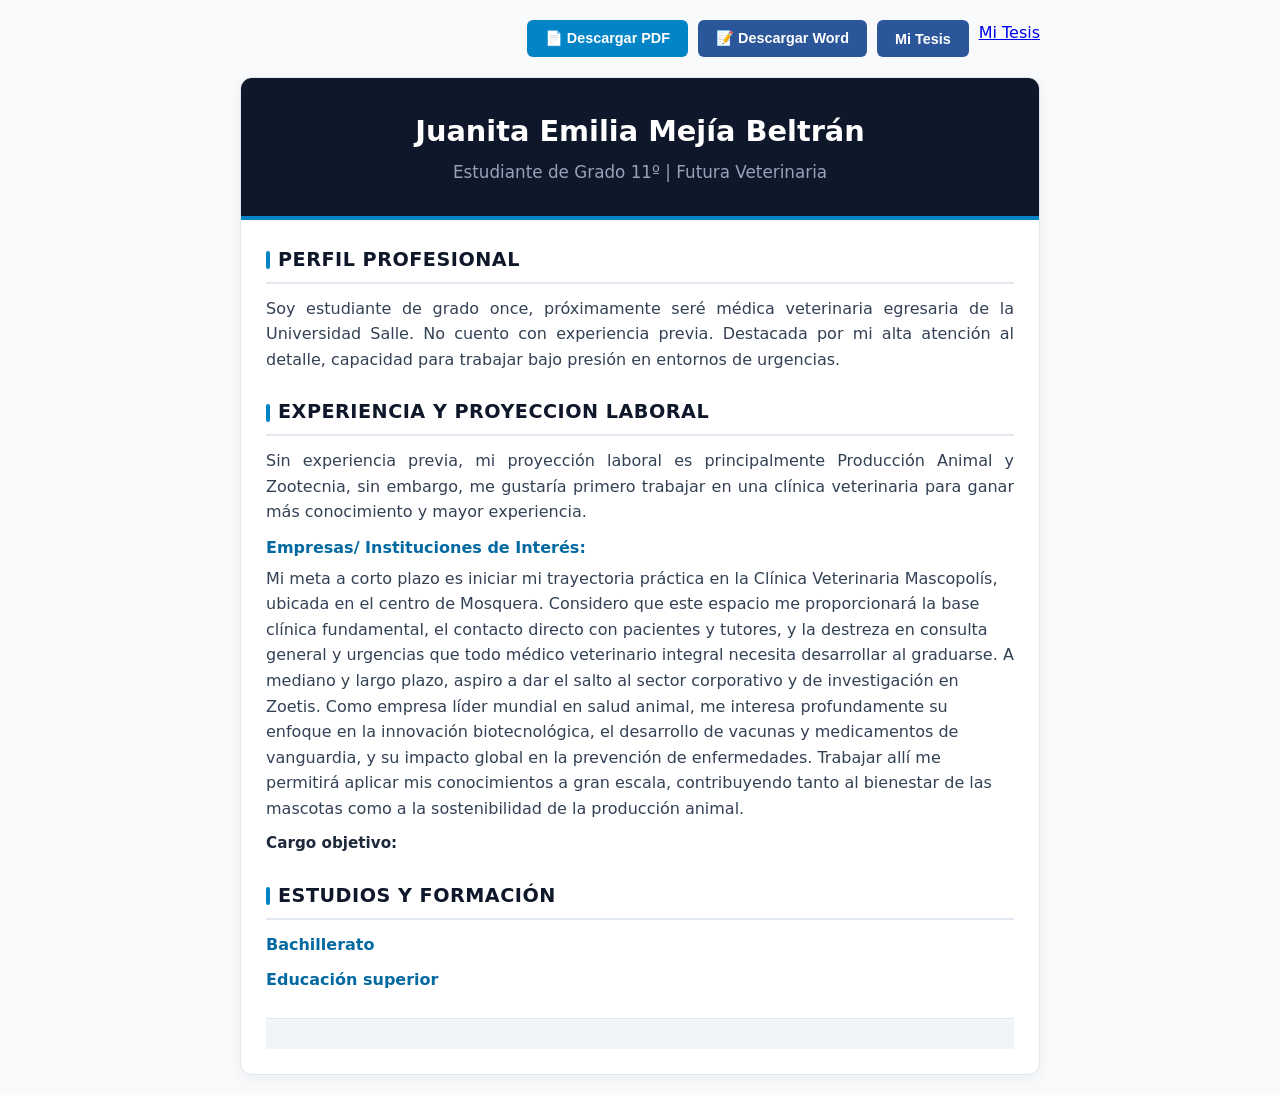
==== curriculum.html @ 3141850c "Revise career goals in curriculum.html Updated the career projection section to reflect short and lo" ====
<!DOCTYPE html>
<html lang="es">
<head>
    <meta charset="UTF-8">
    <meta name="viewport" content="width=device-width, initial-scale=1.0">
    <title>Mi primer sitio web</title>
    <link href="css/curriculum.css" rel="stylesheet" type="text/css">
</head>
<body>
    <!--BARRA DE ACCION/BOTONES-->
   <div class="action-bar">
        <button class="btn" onclick="descargarPDF()">📄 Descargar PDF</button>
        <button class="btn btn-word" onclick="descargarWord()">📝 Descargar Word</button>
       <button class="btn btn-word" onclick="returnIndex('index.html')">Mi Tesis</button>
               <a href="index.html">Mi Tesis</a>
    </div>
    <!--CONTENEDOR DEL CURRICULUM-->
    <div class="cv-card" id="cv-content">
        <header>
            <h1>Juanita Emilia Mejía Beltrán</h1>
            <div class="subtitle">Estudiante de Grado 11º | Futura Veterinaria </div>
        </header>

        <div class="content">
            
            <!-- PERFIL -->
            <section>
                <h2>Perfil Profesional</h2>
                <p>
                    Soy estudiante de grado once, próximamente seré médica veterinaria egresaria de la Universidad Salle. No cuento con experiencia previa. Destacada por mi alta atención al detalle, capacidad para trabajar bajo presión en entornos de urgencias.
                </p>
            </section>

            <!-- EXPERIENCIA / PROYECCIÓN -->
            <section>
                <h2>Experiencia y proyeccion laboral</h2>
                <p> Sin experiencia previa, mi proyección laboral es principalmente Producción Animal y Zootecnia, sin embargo, me gustaría primero trabajar en una clínica veterinaria para ganar más conocimiento y mayor experiencia.
                <h3>Empresas/ Instituciones de Interés:</h3>
                <ul>Mi meta a corto plazo es iniciar mi trayectoria práctica en la Clínica Veterinaria Mascopolís, ubicada en el centro de Mosquera. Considero que este espacio me proporcionará la base clínica fundamental, el contacto directo con pacientes y tutores, y la destreza en consulta general y urgencias que todo médico veterinario integral necesita desarrollar al graduarse. A mediano y largo plazo, aspiro a dar el salto al sector corporativo y de investigación en Zoetis. Como empresa líder mundial en salud animal, me interesa profundamente su enfoque en la innovación biotecnológica, el desarrollo de vacunas y medicamentos de vanguardia, y su impacto global en la prevención de enfermedades. Trabajar allí me permitirá aplicar mis conocimientos a gran escala, contribuyendo tanto al bienestar de las mascotas como a la sostenibilidad de la producción animal.
 </ul>
                <h4>Cargo objetivo:</h4>
                <p></p>
            </section>
            <!--ESTUDIOS-->
            <section>
                <h2> Estudios y Formación</h2>
                <h3> Bachillerato</h3>
                <ul></ul>
                <h3>Educación superior</h3>
                <ul></ul>
            </section>
            <!--FOOTER-->
            <footer></footer>
            <div></div>
            <!-- SCRIPT EN JAVASCRIPT PARA DESCARGAS -->
            <script src="js/curriculum.js"></script>
        </body>
        </html>
---- css/curriculum.css ----
/* --- VARIABLES Y RESET --- */
        :root {
            --primary-color: #0284c7;
            --primary-dark: #0369a1;
            --text-main: #334155;
            --text-light: #64748b;
            --bg-body: #f8fafc;
            --card-bg: #ffffff;
            --border-color: #e2e8f0;
        }

        *, *::before, *::after {
            box-sizing: border-box;
            margin: 0;
            padding: 0;
        }

        body {
            font-family: 'Segoe UI', system-ui, -apple-system, sans-serif;
            background-color: var(--bg-body);
            color: var(--text-main);
            line-height: 1.6;
            padding: 20px 10px;
        }

        /* --- BOTONES DE ACCIÃ“N (PANEL SUPERIOR) --- */
        .action-bar {
            max-width: 800px;
            margin: 0 auto 20px auto;
            display: flex;
            justify-content: flex-end;
            gap: 10px;
        }

        .btn {
            background-color: var(--primary-color);
            color: white;
            border: none;
            padding: 10px 18px;
            border-radius: 6px;
            font-weight: 600;
            cursor: pointer;
            font-size: 0.9rem;
            transition: background 0.2s, transform 0.1s;
            display: inline-flex;
            align-items: center;
            gap: 6px;
        }

        .btn:hover {
            background-color: var(--primary-dark);
            transform: translateY(-1px);
        }

        .btn-word {
            background-color: #2b579a;
        }

        .btn-word:hover {
            background-color: #1e3d6b;
        }

        /* --- CONTENEDOR PRINCIPAL --- */
        .cv-card {
            max-width: 800px;
            margin: 0 auto;
            background: var(--card-bg);
            border-radius: 12px;
            box-shadow: 0 4px 15px rgba(0, 0, 0, 0.05);
            border: 1px solid var(--border-color);
            overflow: hidden;
        }

        /* --- ENCABEZADO / HEADER RESPONSIVO --- */
        header {
            background-color: #0f172a;
            color: white;
            padding: 30px 25px;
            border-bottom: 4px solid var(--primary-color);
            text-align: center;
        }

        header h1 {
            font-size: 1.8rem;
            font-weight: 700;
            margin-bottom: 5px;
        }

        header .subtitle {
            color: #94a3b8;
            font-size: 1.05rem;
            font-weight: 500;
        }

        /* --- CONTENIDO PRINCIPAL --- */
        .content {
            padding: 25px;
        }

        section {
            margin-bottom: 25px;
        }

        h2 {
            font-size: 1.2rem;
            color: #0f172a;
            text-transform: uppercase;
            letter-spacing: 0.5px;
            border-bottom: 2px solid var(--border-color);
            padding-bottom: 6px;
            margin-bottom: 12px;
            display: flex;
            align-items: center;
            gap: 8px;
        }

        h2::before {
            content: "";
            display: inline-block;
            width: 4px;
            height: 18px;
            background-color: var(--primary-color);
            border-radius: 2px;
        }

        p {
            color: var(--text-main);
            text-align: justify;
        }

        /* SubtÃ­tulos y Listas */
        h3 {
            font-size: 1rem;
            color: var(--primary-dark);
            margin: 10px 0 5px 0;
        }

        h4 {
            font-size: 0.95rem;
            color: #1e293b;
            margin-top: 10px;
        }

        ul {
            list-style-type: none;
            padding-left: 0;
        }

        ul li {
            position: relative;
            padding-left: 20px;
            margin-bottom: 6px;
            color: var(--text-main);
        }

        ul li::before {
            content: "â€¢";
            color: var(--primary-color);
            font-weight: bold;
            font-size: 1.2rem;
            position: absolute;
            left: 0;
            top: -2px;
        }

        /* --- FOOTER / REDES SOCIALES RESPONSIVAS --- */
        footer {
            background-color: #f1f5f9;
            padding: 15px 25px;
            border-top: 1px solid var(--border-color);
            display: flex;
            justify-content: center;
            gap: 20px;
            flex-wrap: wrap;
        }

        footer a {
            color: var(--primary-color);
            text-decoration: none;
            font-weight: 600;
            font-size: 0.9rem;
            transition: color 0.2s;
        }

        footer a:hover {
            color: var(--primary-dark);
            text-decoration: underline;
        }

        /* --- MEDIA QUERIES (RESPONSIVIDAD PARA CELULARES) --- */
        @media (max-width: 600px) {
            body {
                padding: 10px 5px;
            }

            .action-bar {
                flex-direction: column;
            }

            .btn {
                width: 100%;
                justify-content: center;
            }

            header {
                padding: 20px 15px;
            }

            header h1 {
                font-size: 1.4rem;
            }

            .content {
                padding: 15px;
            }

            h2 {
                font-size: 1.05rem;
            }
        }

        /* --- ESTILOS PARA IMPRESIÃ“N Y PDF --- */
        @media print {
            .action-bar {
                display: none !important;
            }

            body {
                background: white;
                padding: 0;
            }

            .cv-card {
                box-shadow: none;
                border: none;
                max-width: 100%;
            }
        }
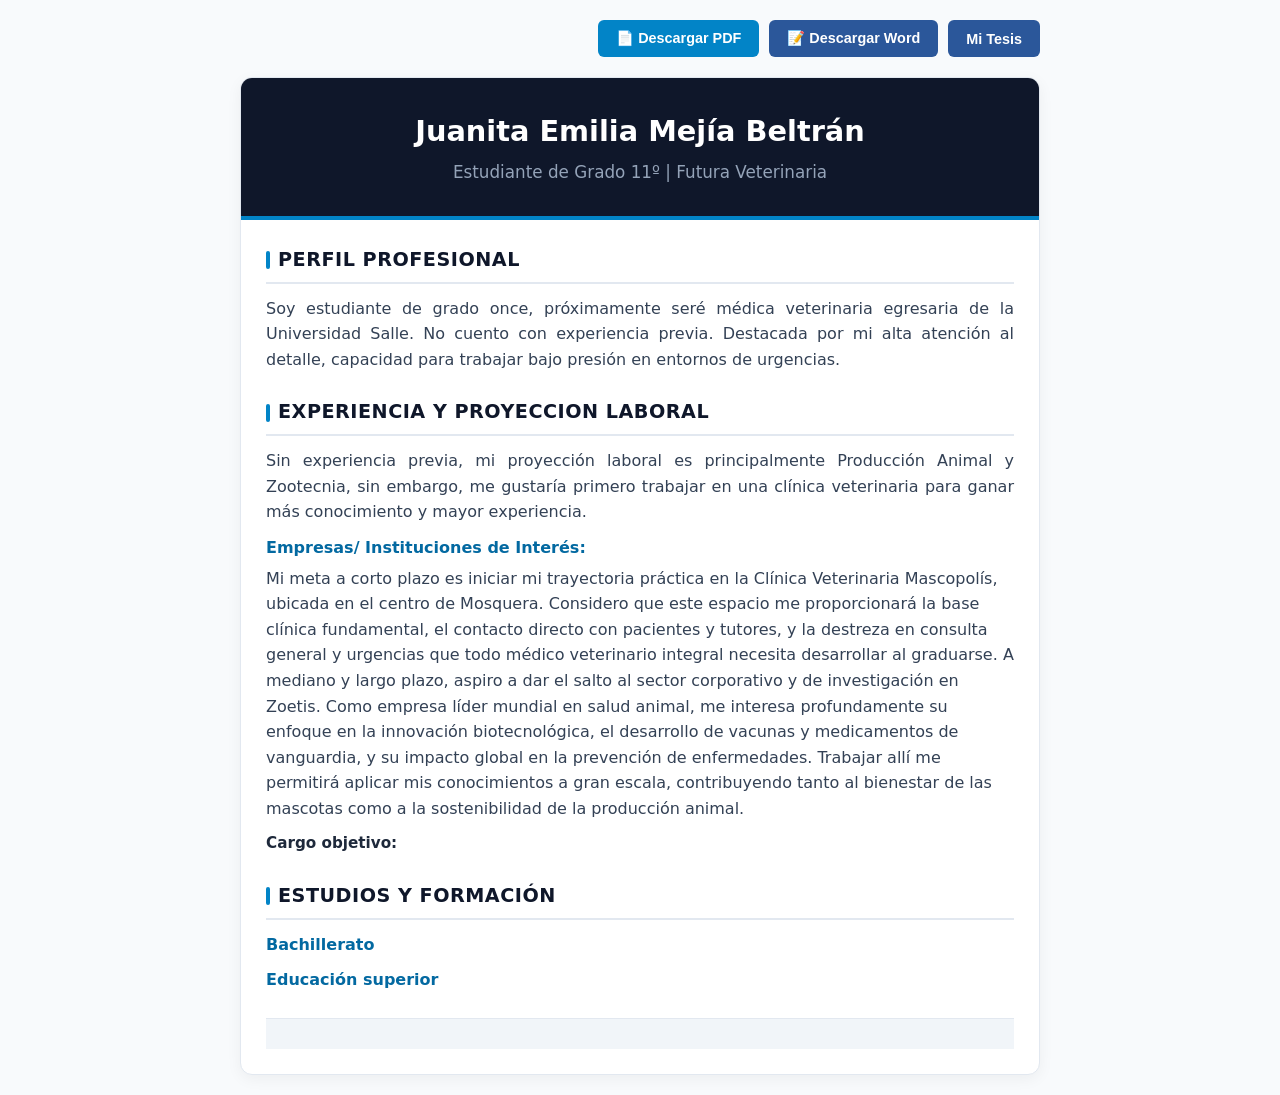
==== commit b0f5ca47: "Remove duplicate link to 'Mi Tesis' in curriculum.html" ====
--- a/curriculum.html
+++ b/curriculum.html
@@ -12,7 +12,7 @@
         <button class="btn" onclick="descargarPDF()">📄 Descargar PDF</button>
         <button class="btn btn-word" onclick="descargarWord()">📝 Descargar Word</button>
        <button class="btn btn-word" onclick="returnIndex('index.html')">Mi Tesis</button>
-               <a href="index.html">Mi Tesis</a>
+              
     </div>
     <!--CONTENEDOR DEL CURRICULUM-->
     <div class="cv-card" id="cv-content">
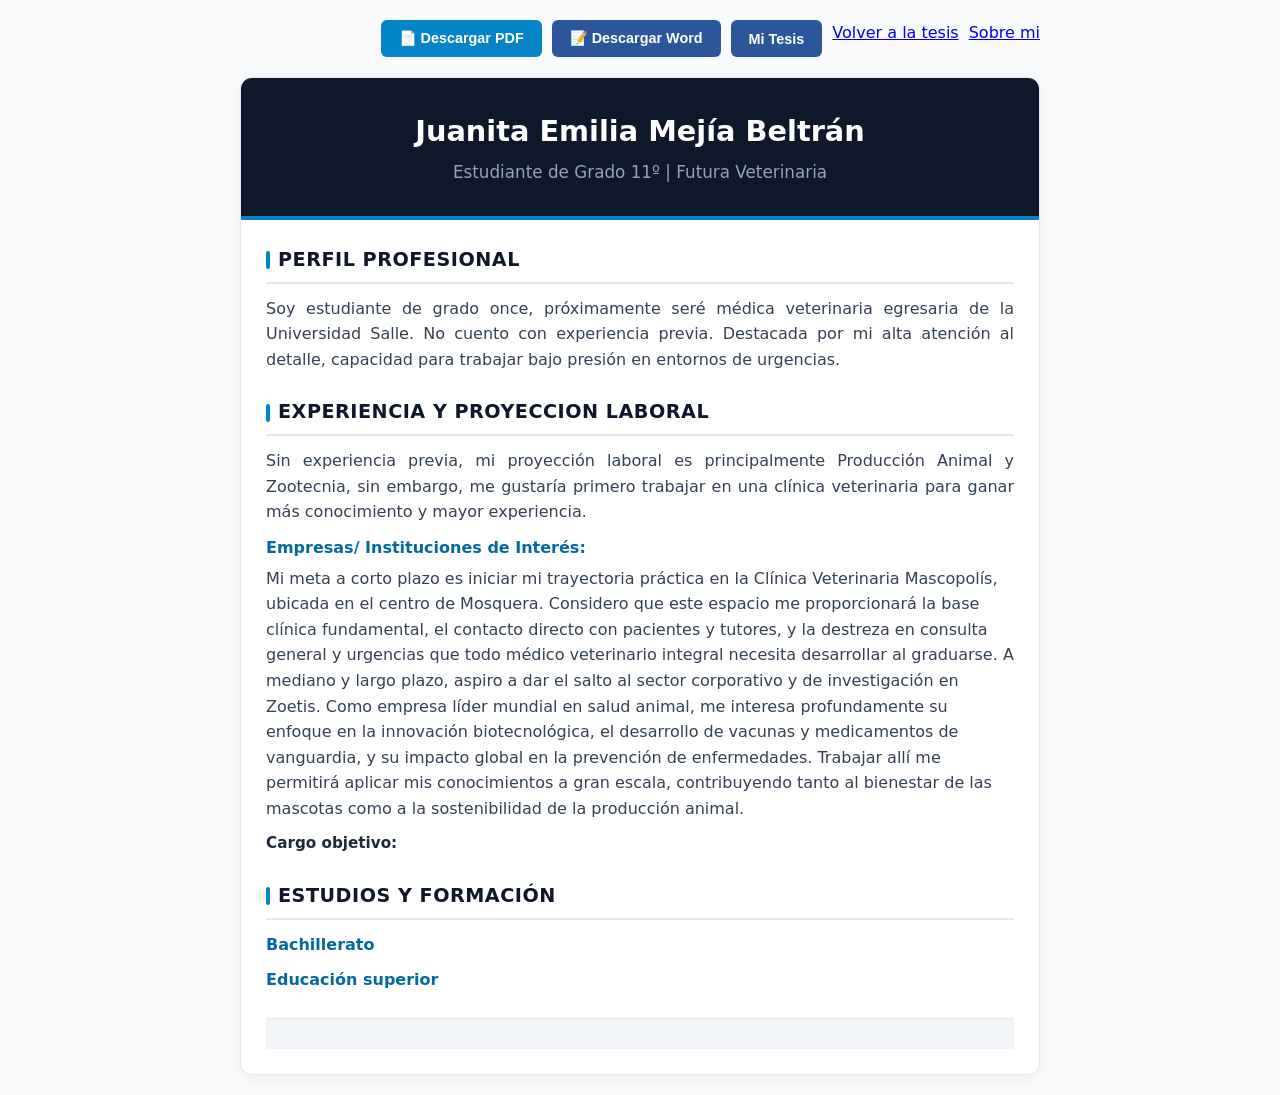
==== commit 9da8725d: "Add navigation links to curriculum.html" ====
--- a/curriculum.html
+++ b/curriculum.html
@@ -11,7 +11,9 @@
    <div class="action-bar">
         <button class="btn" onclick="descargarPDF()">📄 Descargar PDF</button>
         <button class="btn btn-word" onclick="descargarWord()">📝 Descargar Word</button>
-       <button class="btn btn-word" onclick="returnIndex('index.html')">Mi Tesis</button>
+       <button class="btn btn-word" onclick=>Mi Tesis</button>  
+       <a href="#seccion-tesis" class="boton-volver">Volver a la tesis</a>
+        <a href="curriculum.html">Sobre mi</a>
               
     </div>
     <!--CONTENEDOR DEL CURRICULUM-->
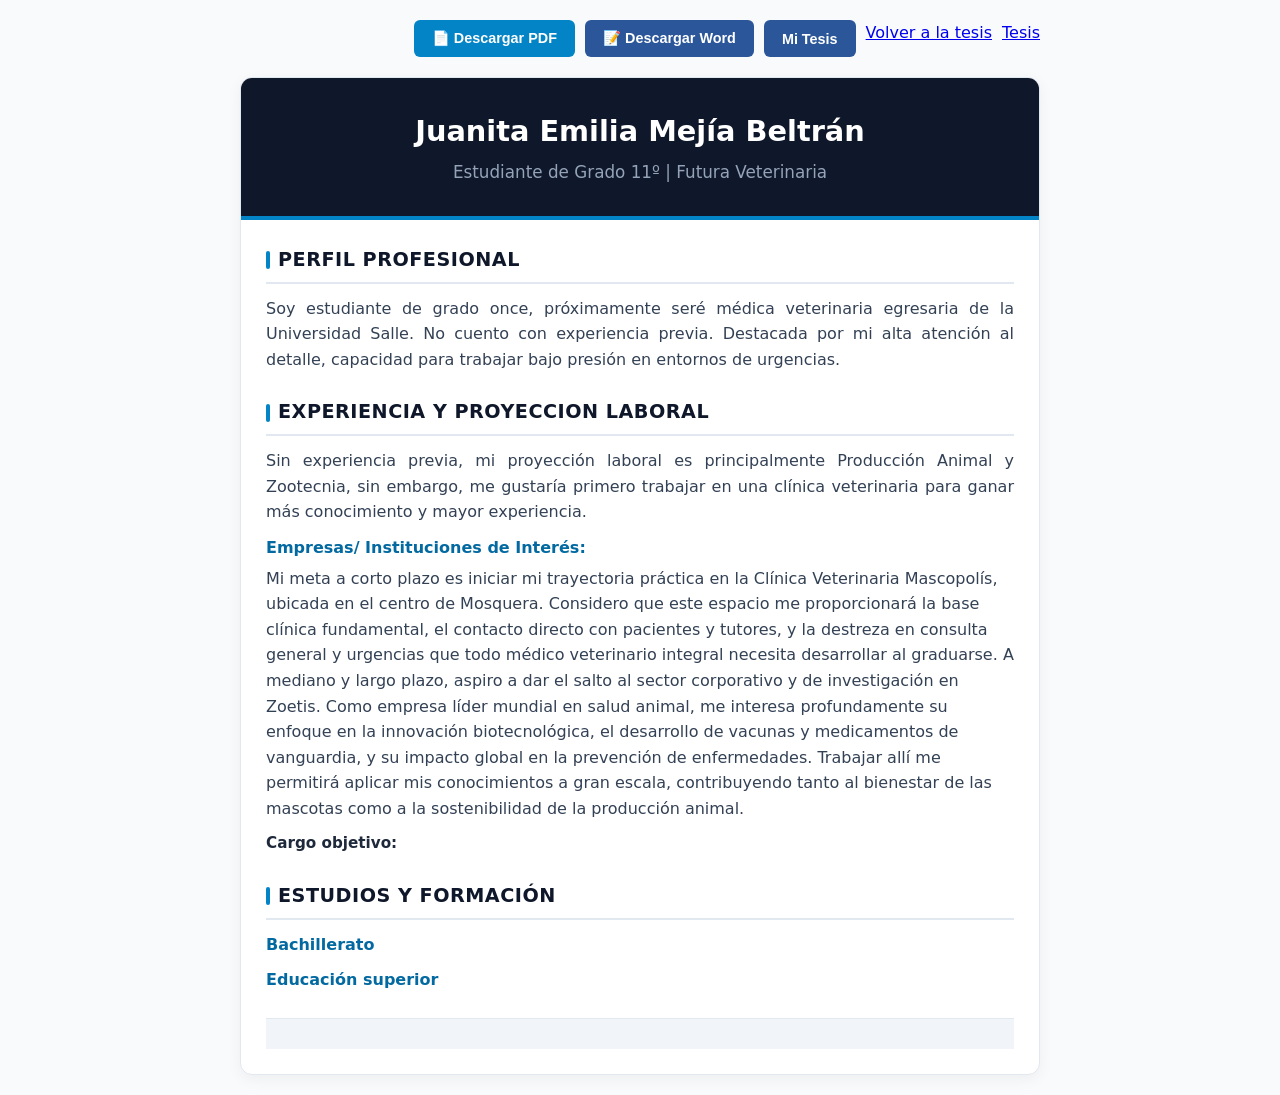
==== commit 0a114588: "Update link from 'Sobre mi' to 'Tesis'" ====
--- a/curriculum.html
+++ b/curriculum.html
@@ -13,7 +13,7 @@
         <button class="btn btn-word" onclick="descargarWord()">📝 Descargar Word</button>
        <button class="btn btn-word" onclick=>Mi Tesis</button>  
        <a href="#seccion-tesis" class="boton-volver">Volver a la tesis</a>
-        <a href="curriculum.html">Sobre mi</a>
+        <a href="index.html">Tesis</a>
               
     </div>
     <!--CONTENEDOR DEL CURRICULUM-->
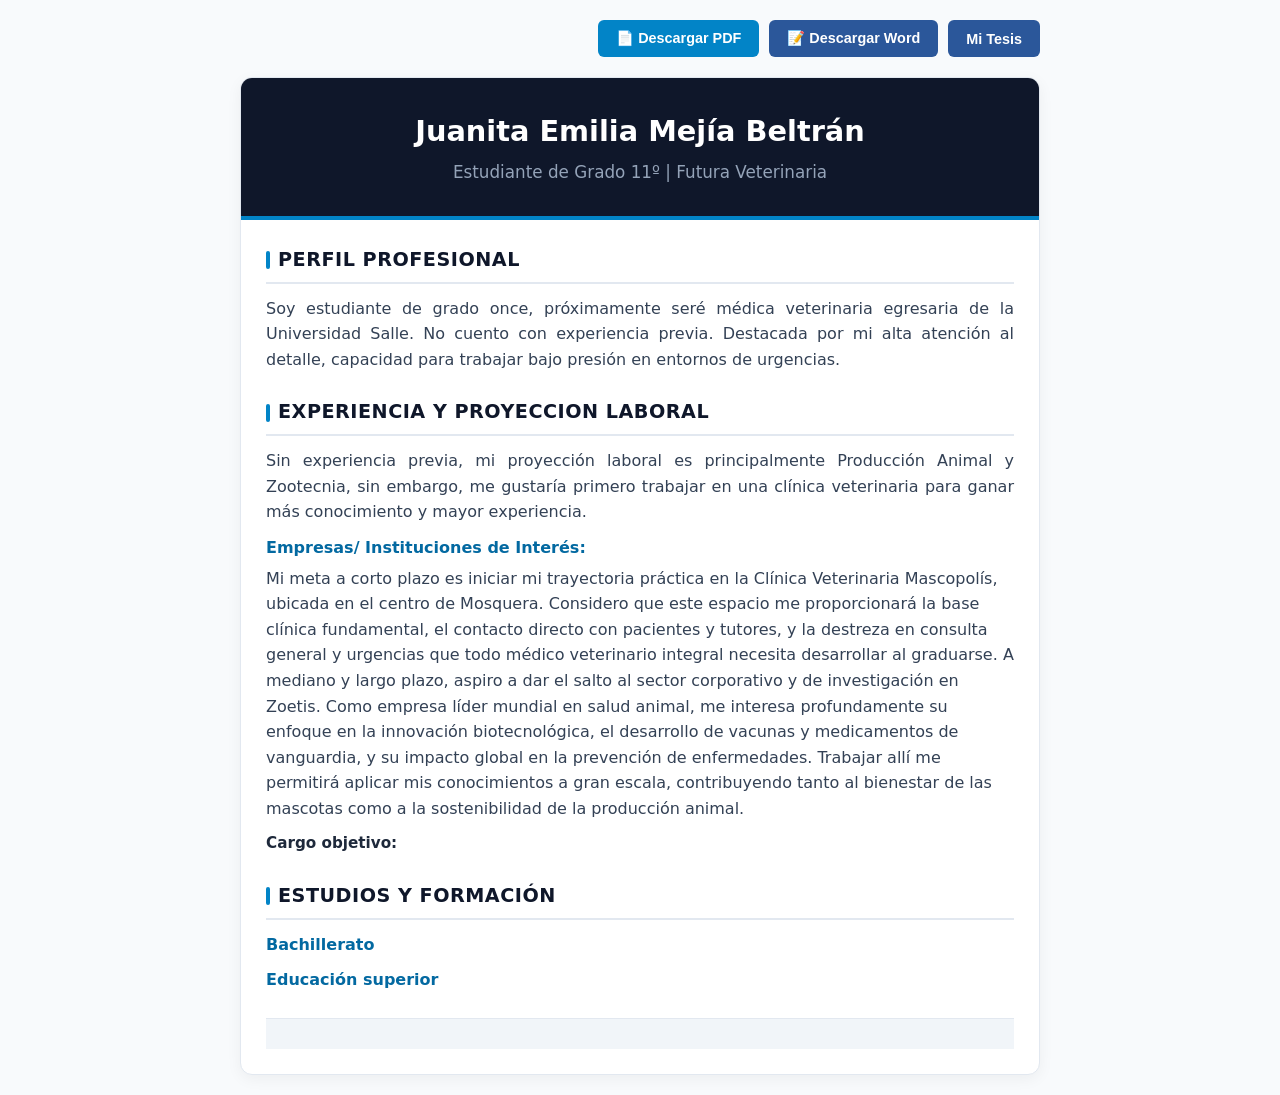
==== commit 9dcc1150: "Update curriculum.html" ====
--- a/curriculum.html
+++ b/curriculum.html
@@ -12,9 +12,7 @@
         <button class="btn" onclick="descargarPDF()">📄 Descargar PDF</button>
         <button class="btn btn-word" onclick="descargarWord()">📝 Descargar Word</button>
        <button class="btn btn-word" onclick=>Mi Tesis</button>  
-       <a href="#seccion-tesis" class="boton-volver">Volver a la tesis</a>
-        <a href="index.html">Tesis</a>
-              
+
     </div>
     <!--CONTENEDOR DEL CURRICULUM-->
     <div class="cv-card" id="cv-content">
